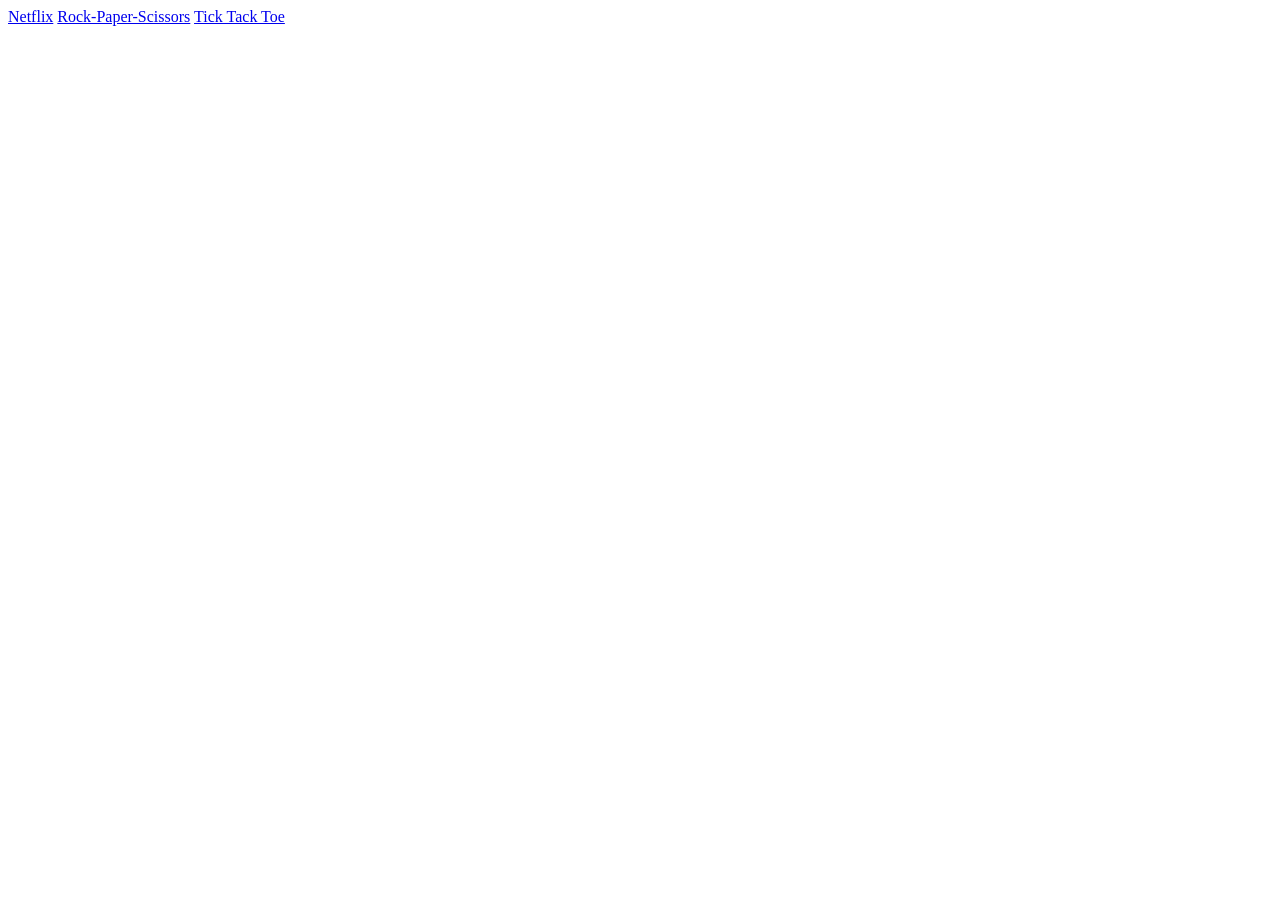
==== index.html @ 6e0f3e61 "added index to root folder" ====
<!DOCTYPE html>
<html lang="en">
<head>
    <meta charset="UTF-8">
    <meta name="viewport" content="width=device-width, initial-scale=1.0">
    <title>Document</title>
</head>
<body>
    <a href="/netflix/index.html">Netflix</a>
    <a href="/Rock-Paper-Scissors/index.html">Rock-Paper-Scissors</a>
    <a href="/Tick-Tack-Toe%20Game/index.html">Tick Tack Toe</a>
</body>
</html>
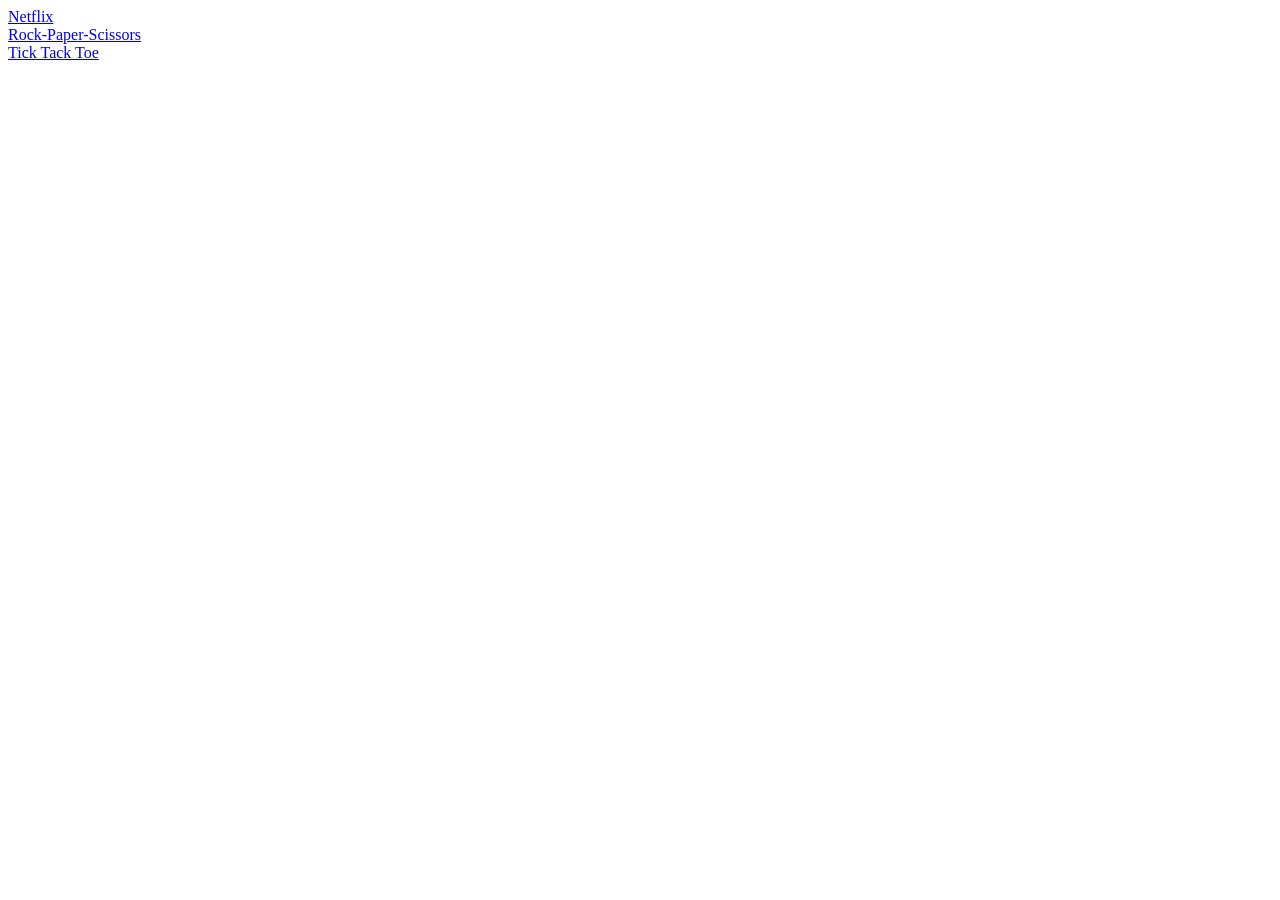
==== commit 795d33fe: "added br tags" ====
--- a/index.html
+++ b/index.html
@@ -6,8 +6,8 @@
     <title>Document</title>
 </head>
 <body>
-    <a href="/netflix/index.html">Netflix</a>
-    <a href="/Rock-Paper-Scissors/index.html">Rock-Paper-Scissors</a>
+    <a href="/netflix/index.html">Netflix</a><br>
+    <a href="/Rock-Paper-Scissors/index.html">Rock-Paper-Scissors</a><br>
     <a href="/Tick-Tack-Toe%20Game/index.html">Tick Tack Toe</a>
 </body>
 </html>
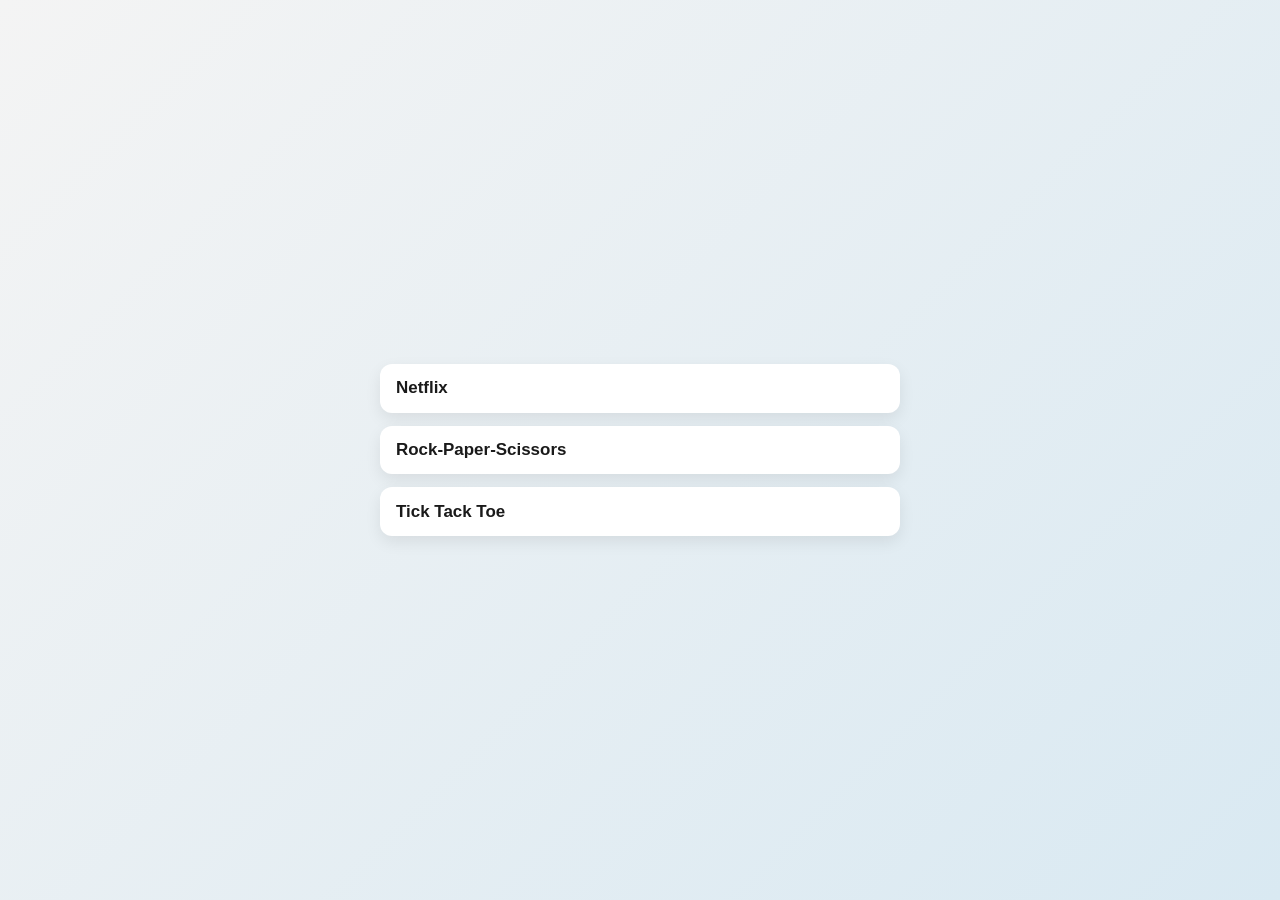
==== commit 23005a0e: "added responsive for tick-tack-toe and rock-paper-scissors" ====
--- a/index.html
+++ b/index.html
@@ -4,10 +4,66 @@
     <meta charset="UTF-8">
     <meta name="viewport" content="width=device-width, initial-scale=1.0">
     <title>Document</title>
+    <style>
+        * {
+            box-sizing: border-box;
+        }
+
+        body {
+            margin: 0;
+            min-height: 100vh;
+            display: grid;
+            place-items: center;
+            padding: 1rem;
+            background: linear-gradient(135deg, #f4f4f4, #d9e9f2);
+            font-family: "Segoe UI", Tahoma, Geneva, Verdana, sans-serif;
+        }
+
+        .links {
+            width: min(92vw, 520px);
+            display: grid;
+            gap: 0.8rem;
+        }
+
+        .links a {
+            display: block;
+            text-decoration: none;
+            background: #ffffff;
+            color: #1a1a1a;
+            border-radius: 12px;
+            padding: 0.9rem 1rem;
+            box-shadow: 0 6px 16px rgba(0, 0, 0, 0.08);
+            font-weight: 600;
+        }
+
+        .links a:hover {
+            transform: translateY(-1px);
+        }
+
+        @media (max-width: 767px) {
+            .links a {
+                font-size: 0.95rem;
+            }
+        }
+
+        @media (min-width: 768px) and (max-width: 1023px) {
+            .links a {
+                font-size: 1rem;
+            }
+        }
+
+        @media (min-width: 1024px) {
+            .links a {
+                font-size: 1.06rem;
+            }
+        }
+    </style>
 </head>
 <body>
-    <a href="/netflix/index.html">Netflix</a><br>
-    <a href="/Rock-Paper-Scissors/index.html">Rock-Paper-Scissors</a><br>
-    <a href="/Tick-Tack-Toe%20Game/index.html">Tick Tack Toe</a>
+    <div class="links">
+        <a href="/netflix/index.html">Netflix</a>
+        <a href="/Rock-Paper-Scissors/index.html">Rock-Paper-Scissors</a>
+        <a href="/Tick-Tack-Toe%20Game/index.html">Tick Tack Toe</a>
+    </div>
 </body>
 </html>
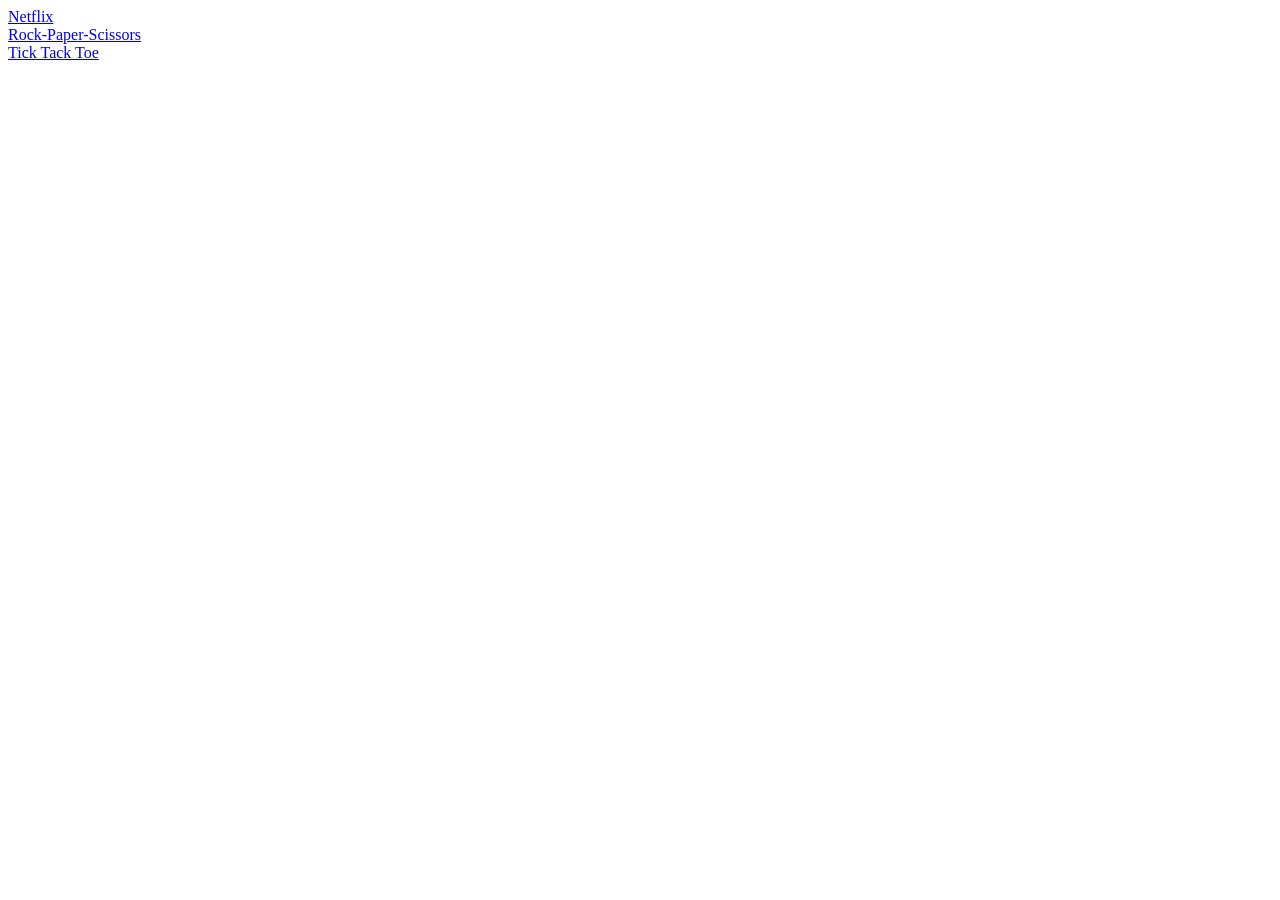
==== commit 3f0e6a4c: "fix the responsiveness" ====
--- a/index.html
+++ b/index.html
@@ -4,66 +4,10 @@
     <meta charset="UTF-8">
     <meta name="viewport" content="width=device-width, initial-scale=1.0">
     <title>Document</title>
-    <style>
-        * {
-            box-sizing: border-box;
-        }
-
-        body {
-            margin: 0;
-            min-height: 100vh;
-            display: grid;
-            place-items: center;
-            padding: 1rem;
-            background: linear-gradient(135deg, #f4f4f4, #d9e9f2);
-            font-family: "Segoe UI", Tahoma, Geneva, Verdana, sans-serif;
-        }
-
-        .links {
-            width: min(92vw, 520px);
-            display: grid;
-            gap: 0.8rem;
-        }
-
-        .links a {
-            display: block;
-            text-decoration: none;
-            background: #ffffff;
-            color: #1a1a1a;
-            border-radius: 12px;
-            padding: 0.9rem 1rem;
-            box-shadow: 0 6px 16px rgba(0, 0, 0, 0.08);
-            font-weight: 600;
-        }
-
-        .links a:hover {
-            transform: translateY(-1px);
-        }
-
-        @media (max-width: 767px) {
-            .links a {
-                font-size: 0.95rem;
-            }
-        }
-
-        @media (min-width: 768px) and (max-width: 1023px) {
-            .links a {
-                font-size: 1rem;
-            }
-        }
-
-        @media (min-width: 1024px) {
-            .links a {
-                font-size: 1.06rem;
-            }
-        }
-    </style>
 </head>
 <body>
-    <div class="links">
-        <a href="/netflix/index.html">Netflix</a>
-        <a href="/Rock-Paper-Scissors/index.html">Rock-Paper-Scissors</a>
-        <a href="/Tick-Tack-Toe%20Game/index.html">Tick Tack Toe</a>
-    </div>
+    <a href="/netflix/index.html">Netflix</a><br>
+    <a href="/Rock-Paper-Scissors/index.html">Rock-Paper-Scissors</a><br>
+    <a href="/Tick-Tack-Toe%20Game/index.html">Tick Tack Toe</a>
 </body>
 </html>
